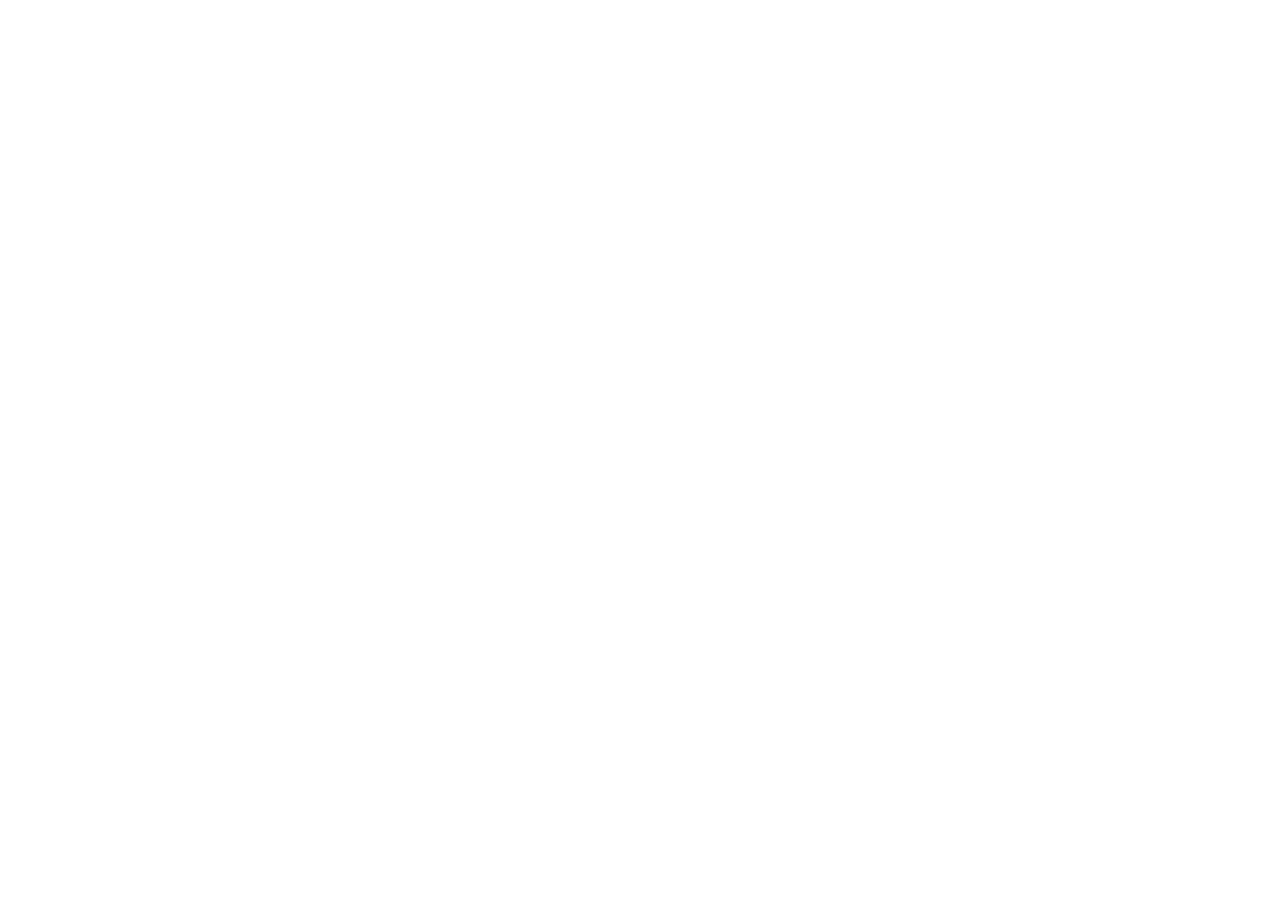
==== index.html @ b4a5a82f "index.html" ====
<!DOCTYPE html>
<html lang="en">
<head>
    <link rel="shortcut icon" href="C:\Users\lenovo\Desktop\Restaurant\logo.jpg" type="image/x-icon">
    <meta charset="UTF-8">
    <meta name="viewport" content="width=device-width, initial-scale=1.0">
    <title>Restaurant</title>
</head>
<body>
    <header>
        <div class="logo">
            <img src="C:\Users\lenovo\Desktop\Restaurant\logo.jpg" alt="">
        </div>
    </header>
</body>
</html>
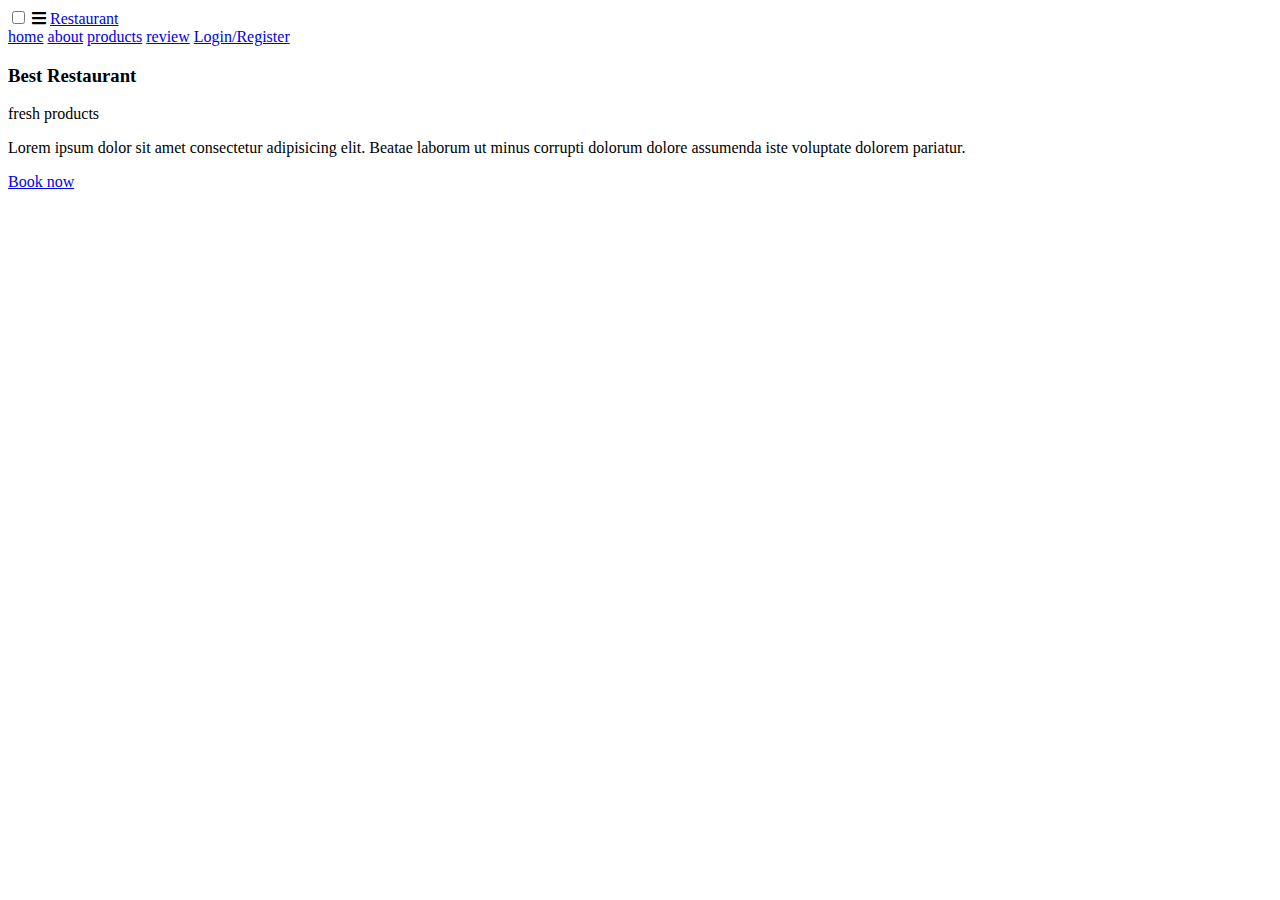
==== commit 0dbfb7c0: "Update index.html" ====
--- a/index.html
+++ b/index.html
@@ -1,16 +1,43 @@
 <!DOCTYPE html>
 <html lang="en">
 <head>
-    <link rel="shortcut icon" href="C:\Users\lenovo\Desktop\Restaurant\logo.jpg" type="image/x-icon">
-    <meta charset="UTF-8">
-    <meta name="viewport" content="width=device-width, initial-scale=1.0">
-    <title>Restaurant</title>
+<meta charset="UTF-8">
+<meta http-equiv="X-UA-Compatible" content="IE=edge">
+<meta name="viewport" content="width=device-width, initial-scale=1.0">
+<title>Restaurant</title>
+
+<link rel="stylesheet" href="https://cdnjs.cloudflare.com/ajax/libs/font-awesome/5.15.3/css/all.min.css">
+
+<link rel="stylesheet" href="style.css">
 </head>
 <body>
+
     <header>
-        <div class="logo">
-            <img src="C:\Users\lenovo\Desktop\Restaurant\logo.jpg" alt="">
-        </div>
-    </header>
+
+        <input type="checkbox" name="" id="toggler">
+        <label for="toggler" class="fas fa-bars"></label>
+        
+        <a href="#" class="logo">Restaurant</a>
+        <nav class="navbar">
+        <a href="#home">home</a>
+        <a href="#about">about</a>
+        <a href="#products">products</a>
+        <a href="#review">review</a>
+        <a href="login.html">Login/Register</a>
+</nav>
+
+</header>
+
+
+
+<section class="home" id="home">
+    <div class="content">
+    <h3>Best Restaurant</h3>
+    <span> fresh products</span>
+    <p>Lorem ipsum dolor sit amet consectetur adipisicing elit. Beatae laborum ut minus
+    corrupti dolorum dolore assumenda iste voluptate dolorem pariatur.</p>
+    <a href="booktable.html" class="btn"><span>Book now</span></a>
+    </div>
+</section>
 </body>
 </html>
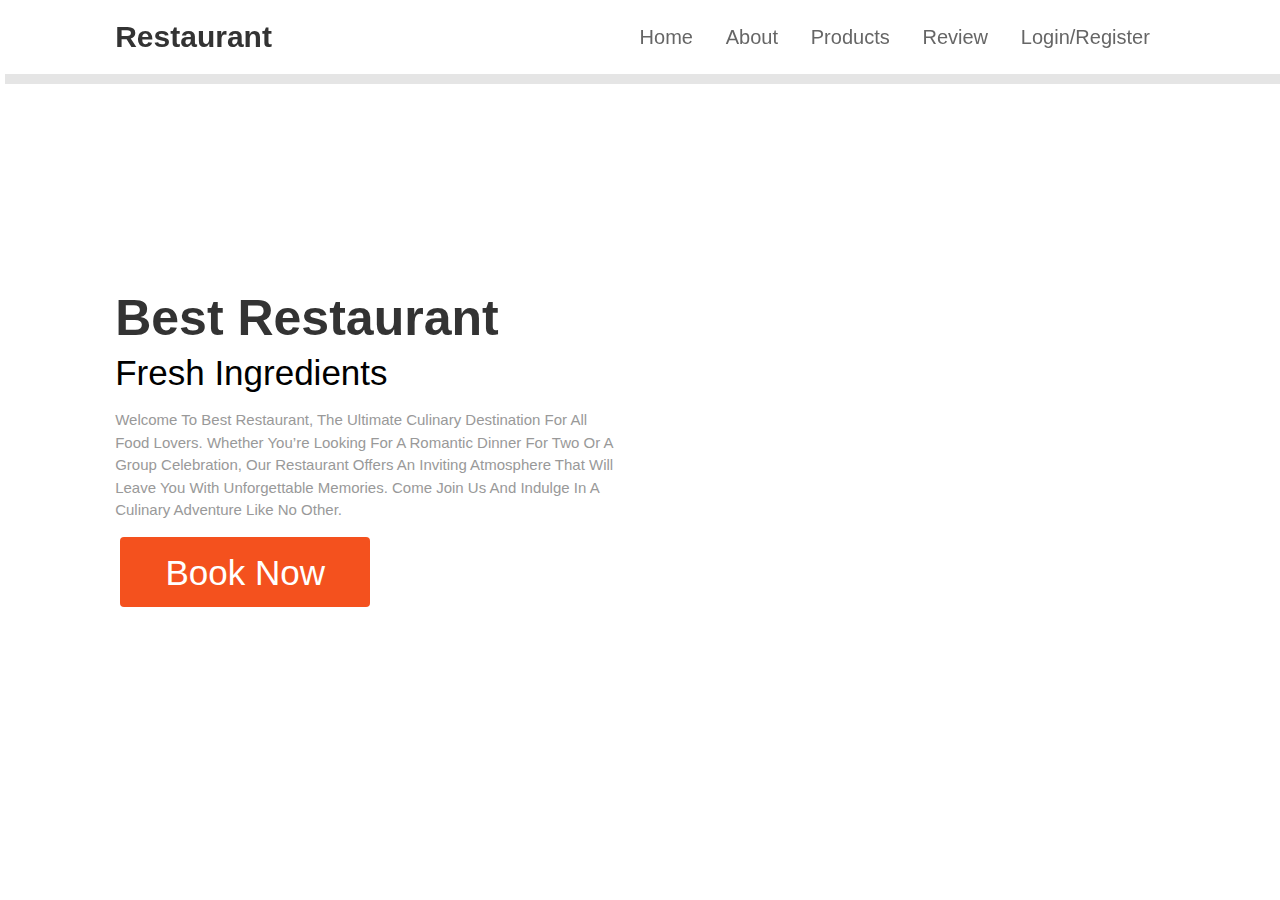
==== commit 3d66eaf0: "Update index.html" ====
--- a/index.html
+++ b/index.html
@@ -33,9 +33,8 @@
 <section class="home" id="home">
     <div class="content">
     <h3>Best Restaurant</h3>
-    <span> fresh products</span>
-    <p>Lorem ipsum dolor sit amet consectetur adipisicing elit. Beatae laborum ut minus
-    corrupti dolorum dolore assumenda iste voluptate dolorem pariatur.</p>
+    <span> fresh ingredients</span>
+    <p>Welcome to Best Restaurant, the ultimate culinary destination for all food lovers. Whether you’re looking for a romantic dinner for two or a group celebration, our Restaurant offers an inviting atmosphere that will leave you with unforgettable memories. Come join us and indulge in a culinary adventure like no other.</p>
     <a href="booktable.html" class="btn"><span>Book now</span></a>
     </div>
 </section>
--- a/style.css
+++ b/style.css
@@ -0,0 +1,153 @@
+   *{
+    margin:0; padding:0;
+    box-sizing: border-box;
+    font-family: Verdana, Geneva, Tahoma, sans-serif;
+    outline: none; border: none;
+    text-decoration: none;
+    text-transform: capitalize;
+    transition: .2s linear;
+    }
+
+html{
+font-size: 62.5%;
+scroll-behavior: smooth;
+scroll-padding-top: 6rem;
+overflow-x: hidden;
+}
+
+section{
+    padding: 2rem 9% ;
+}
+
+.heading{
+    text-align: center;
+    font-size: 4rem;
+    color: #333;
+    padding: 1rem;
+    margin: 2rem 0;
+    background: rgba(255, 51, 153, .05);
+}
+
+
+.content .btn{
+    display: flex;
+    justify-content: center;
+    border-radius: 4px;
+    background-color: #f4511e;
+    border: none;
+    color: #FFFFFF;
+    text-align:center;
+    font-size: 20px;
+    padding: 0px 10px;
+    width: 250px;
+    height: 70px;
+    transition: all 0.5s;
+    cursor: pointer;
+    margin: 5px;
+}
+  
+.content .btn span {
+    cursor: pointer;
+    display: inline-block;
+    position: relative;
+    transition: 0.5s;
+}
+  
+.content .btn span:after {
+    content: '\00bb';
+    position: absolute;
+    opacity: 0;
+    top: 0;
+    right: -20px;
+    transition: 0.5s;
+}
+  
+.content .btn:hover span {
+    padding-right: 25px;
+}
+  
+.content .btn:hover span:after {
+    opacity: 1;
+    right: 0;
+}
+
+
+
+
+
+header {
+    position: fixed;
+    top: 0; left: 0; right:0;
+    background:#fff;
+    padding:2rem 9%;
+    display: flex;
+    align-items: center;
+    justify-content: space-between;
+    z-index: 1000;
+    box-shadow: 0.5rem 1rem rgba(0, 0, 0, .1);
+    }
+
+header .logo{
+        font-size: 3rem;
+        color: #333;
+        font-weight: bolder;
+}
+
+header .logo span{
+    color:var(--pink);
+}
+
+header .navbar a{
+    font-size: 2rem;
+    padding:0 1.5rem; 
+    color:#666;
+}
+
+header .navbar a:hover{
+     color:var(--pink);
+}
+
+
+header #toggler{
+    display: none;
+}
+
+header .fa-bars{
+    font-size: 3rem;
+    color:#333;
+    border-radius: .5rem;
+    padding: .5rem 1.5rem;
+    cursor: pointer;
+    border: .1rem solid rgba(0, 0, 0, .3);
+    display: none;
+    }
+
+
+.home{
+    display: flex;
+    align-items: center;
+    min-height: 100vh;
+    background: url(foto1.avif) no-repeat;
+    background-size: cover;
+    background-position: center;
+}
+
+.home .content{
+    max-width: 50rem;
+    }
+    .home .content h3{
+    font-size: 5rem;
+    color: #333;
+    }
+    .home .content span{
+    font-size: 3.5rem;
+    color:var(--pink);
+    padding: 1rem 0;
+    line-height: 1.5;
+    } 
+    .home .content p{
+    font-size: 1.5rem;
+    color: #999;
+    padding: 1rem 0;
+    line-height: 1.5;
+    }
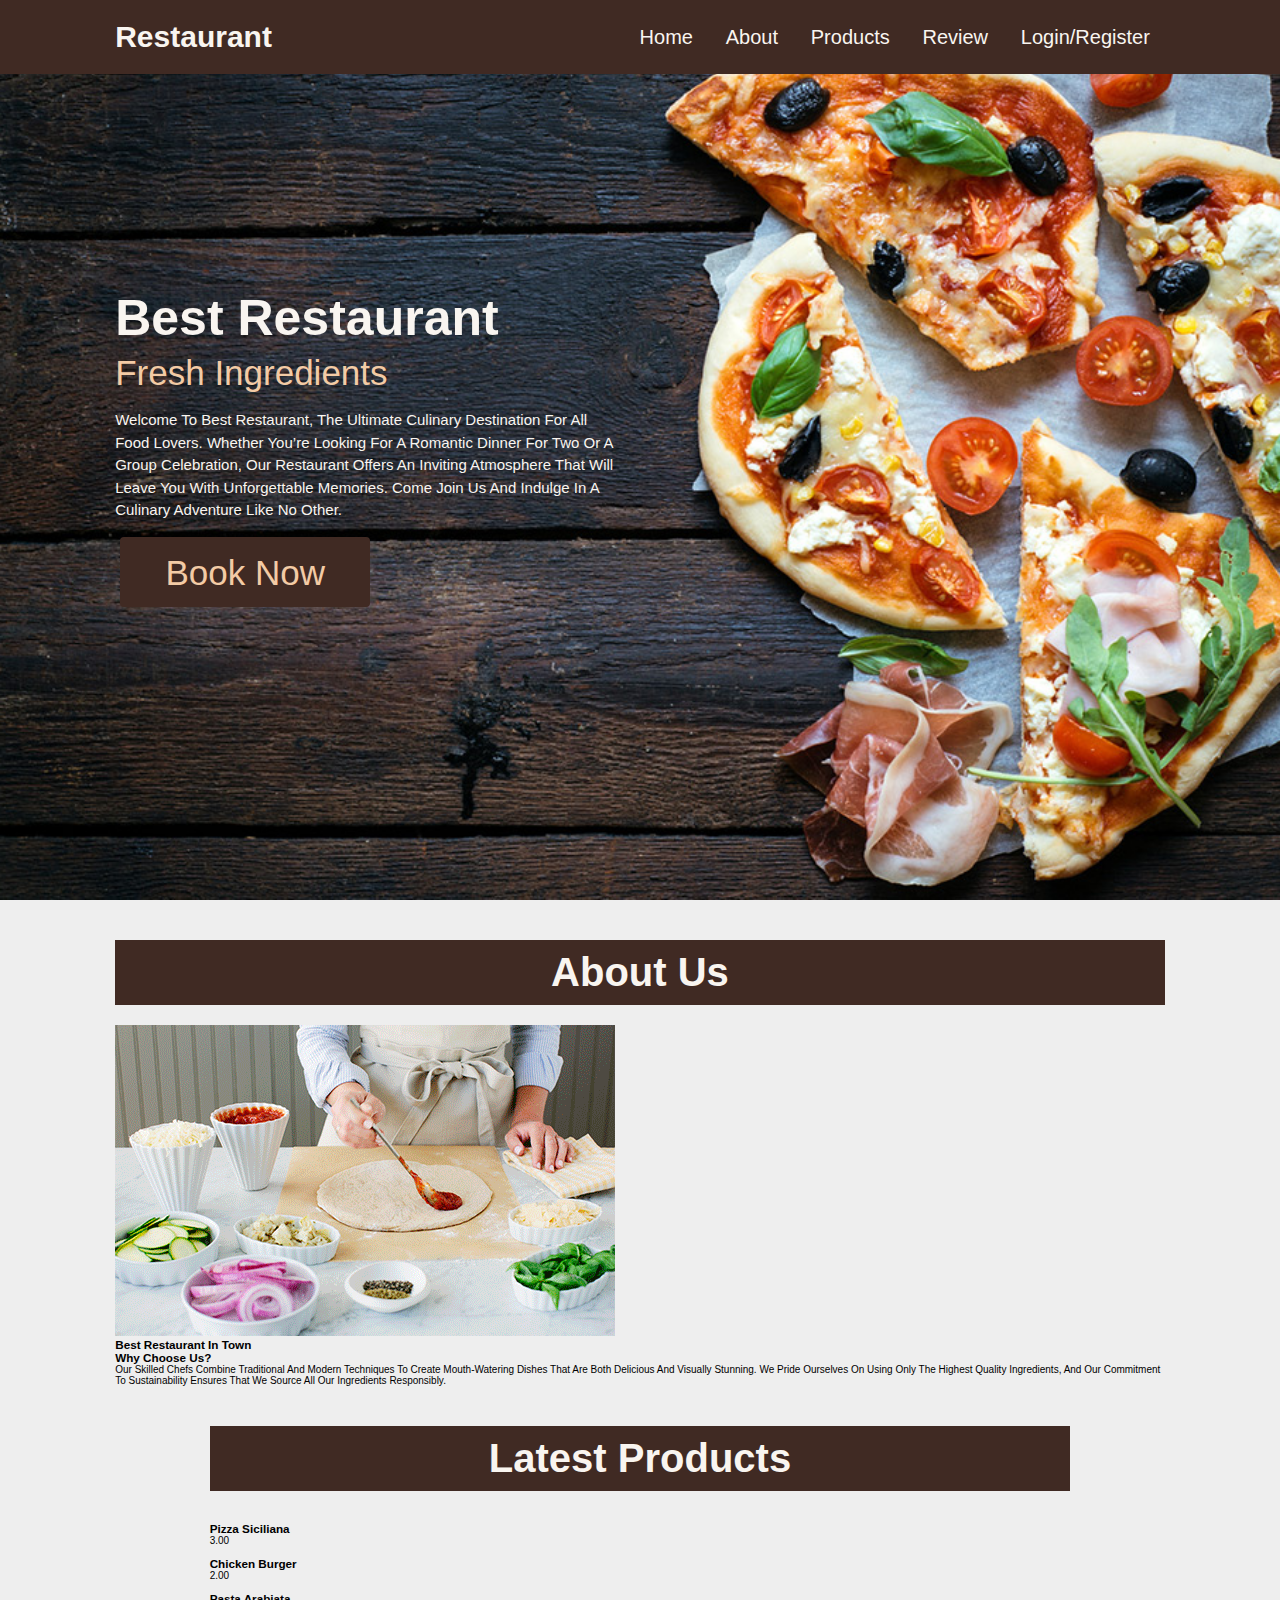
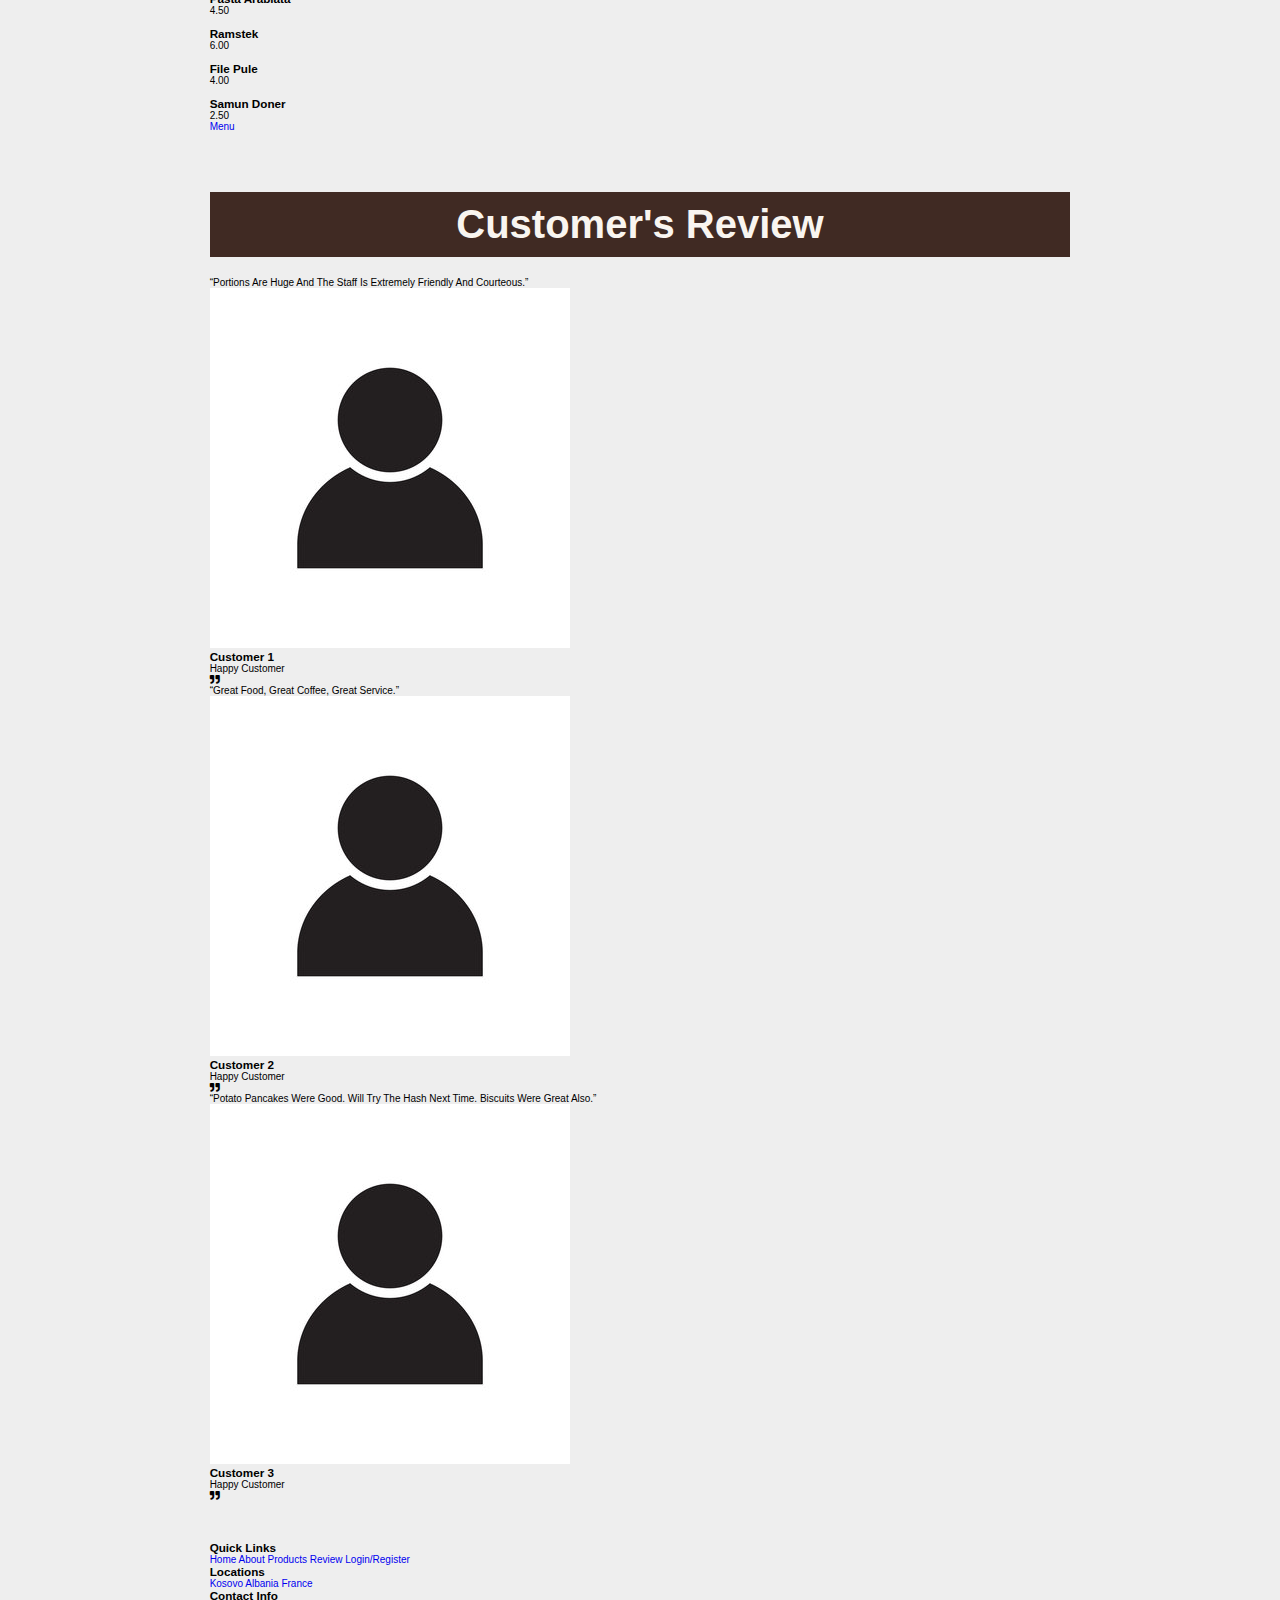
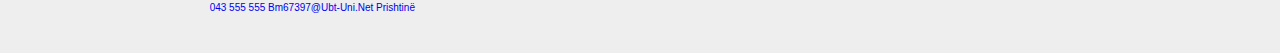
==== commit 98b22131: "Update index.html" ====
--- a/index.html
+++ b/index.html
@@ -38,5 +38,190 @@
     <a href="booktable.html" class="btn"><span>Book now</span></a>
     </div>
 </section>
+
+<section class="about" id="about">
+    <h1 class="heading">about us </h1>
+    
+    <div class="row">
+    
+        <div class="image-container">
+    <image src="30wj.gif"></image>
+    <h3>best Restaurant in town</h3>
+    </div>
+    
+    <div class="content">
+    <h3>why choose us?</h3>
+    <p>Our skilled chefs combine traditional and modern techniques to create mouth-watering dishes that are both delicious and visually stunning. We pride ourselves on using only the highest quality ingredients, and our commitment to sustainability ensures that we source all our ingredients responsibly.</p>
+    
+</div>
+</div>
+
+
+<section class="products" id="products">
+    <h1 class="heading"> latest products</h1>
+
+    <div class="box-container">
+
+
+        <div class="box">
+            
+            <div class="image">
+                <img src="siciliana.webp" alt="">
+            </div>
+            <div class="content">
+                <h3>Pizza siciliana</h3>
+                <div class="price"> 3.00</div>
+            </div>
+        </div>
+
+
+
+        <div class="box">
+            <div class="image">
+                <img src="hamburger5.jpg" alt="">
+            </div>
+            <div class="content">
+                <h3>chicken burger</h3>
+                <div class="price"> 2.00</div>
+            </div>
+        </div>
+
+
+        <div class="box">
+            <div class="image">
+                <img src="pastaarabiata.jpg" alt="">
+            </div>
+            <div class="content">
+                <h3>Pasta arabiata</h3>
+                <div class="price"> 4.50</div>
+            </div>
+        </div>
+
+
+
+
+
+        <div class="box">
+            <div class="image">
+                <img src="ramstek-viqi.jpg" alt="">
+            </div>
+            <div class="content">
+                <h3>Ramstek</h3>
+                <div class="price"> 6.00</div>
+            </div>
+        </div>
+
+
+
+
+        <div class="box">
+            <div class="image">
+                <img src="filepule.webp" alt="">
+            </div>
+            <div class="content">
+                <h3>File Pule</h3>
+                <div class="price"> 4.00</div>
+            </div>
+        </div>
+
+        <div class="box">
+            <div class="image">
+                <img src="samun2.webp" alt="">
+            </div>
+            <div class="content">
+                <h3>Samun doner</h3>
+                <div class="price"> 2.50</div>
+            </div>
+        </div>
+        <a href="menu.html" class="btn"><span>Menu</span></a>
+
+    </div>
+</section>
+
+
+<section class="review" id="review">
+
+<h1 class="heading">customer's review</h1>
+
+<div class="box-container">
+
+    <div class="box">
+    
+    <p>“Portions are huge and the staff is extremely friendly and courteous.”</p>
+    <div class="user">
+        <img src="person.jpg" alt="">
+        <div class="user-info">
+            <h3>Customer 1</h3>
+            <span>happy customer</span>
+        </div>
+    </div>
+    <span class="fas fa-quote-right"></span>
+</div>
+
+<div class="box">
+    
+    <p>“Great food, great coffee, great service.”</p>
+    <div class="user">
+        <img src="person.jpg" alt="">
+        <div class="user-info">
+            <h3>Customer 2</h3>
+            <span>happy customer</span>
+        </div>
+
+    </div>
+    <span class="fas fa-quote-right"></span>
+</div>
+
+
+
+<div class="box">
+
+    <p>“Potato pancakes were good. Will try the hash next time. Biscuits were great also.” </p>
+    <div class="user">
+        <img src="person.jpg" alt="">
+        <div class="user-info">
+            <h3>Customer 3</h3>
+            <span>happy customer</span>
+        </div>
+
+    </div>
+    <span class="fas fa-quote-right"></span>
+</div>
+</div>
+
+</section>
+
+
+
+<section class="footer">
+
+    <div class="box-container">
+
+        <div class="box">
+            <h3>quick links</h3>
+            <a href="#">home</a>
+            <a href="#about">about</a>
+            <a href="menu.html">products</a>
+            <a href="#review">review</a>
+            <a href="login.html">login/register</a>
+        </div>
+
+
+        <div class="box">
+            <h3>Locations</h3>
+            <a href="#">Kosovo</a>
+            <a href="#">Albania</a>
+            <a href="#">France</a>
+        </div>
+
+        <div class="box">
+            <h3>contact info</h3>
+            <a href="#">043 555 555</a>
+            <a href="#">bm67397@ubt-uni.net</a>
+            <a href="#">Prishtinë</a>
+        </div>
+    </div>
+</section>
+
 </body>
 </html>
--- a/style.css
+++ b/style.css
@@ -1,4 +1,5 @@
-   *{
+
+    *{
     margin:0; padding:0;
     box-sizing: border-box;
     font-family: Verdana, Geneva, Tahoma, sans-serif;
@@ -17,15 +18,16 @@
 
 section{
     padding: 2rem 9% ;
+    background-color: #eeeeee;
 }
 
 .heading{
     text-align: center;
     font-size: 4rem;
-    color: #333;
+    color: #f9f5f0;
     padding: 1rem;
     margin: 2rem 0;
-    background: rgba(255, 51, 153, .05);
+    background: #402a23;
 }
 
 
@@ -33,9 +35,9 @@
     display: flex;
     justify-content: center;
     border-radius: 4px;
-    background-color: #f4511e;
+    background-color: #402a23;
     border: none;
-    color: #FFFFFF;
+    color: #f9f5f0;
     text-align:center;
     font-size: 20px;
     padding: 0px 10px;
@@ -78,33 +80,32 @@
 header {
     position: fixed;
     top: 0; left: 0; right:0;
-    background:#fff;
+    background: #402a23;
     padding:2rem 9%;
     display: flex;
     align-items: center;
     justify-content: space-between;
     z-index: 1000;
-    box-shadow: 0.5rem 1rem rgba(0, 0, 0, .1);
     }
 
 header .logo{
         font-size: 3rem;
-        color: #333;
+        color: #f9f5f0;
         font-weight: bolder;
 }
 
 header .logo span{
-    color:var(--pink);
+    color: #f3cba5;
 }
 
 header .navbar a{
     font-size: 2rem;
     padding:0 1.5rem; 
-    color:#666;
+    color: #f9f5f0;
 }
 
 header .navbar a:hover{
-     color:var(--pink);
+     color: #f3cba5;
 }
 
 
@@ -127,7 +128,7 @@
     display: flex;
     align-items: center;
     min-height: 100vh;
-    background: url(foto1.avif) no-repeat;
+    background: url(background1.jpg) no-repeat;
     background-size: cover;
     background-position: center;
 }
@@ -137,17 +138,17 @@
     }
     .home .content h3{
     font-size: 5rem;
-    color: #333;
+    color: #f9f5f0;
     }
     .home .content span{
     font-size: 3.5rem;
-    color:var(--pink);
+    color: #f3cba5;
     padding: 1rem 0;
     line-height: 1.5;
     } 
     .home .content p{
     font-size: 1.5rem;
-    color: #999;
+    color: #f9f5f0;
     padding: 1rem 0;
     line-height: 1.5;
     }
